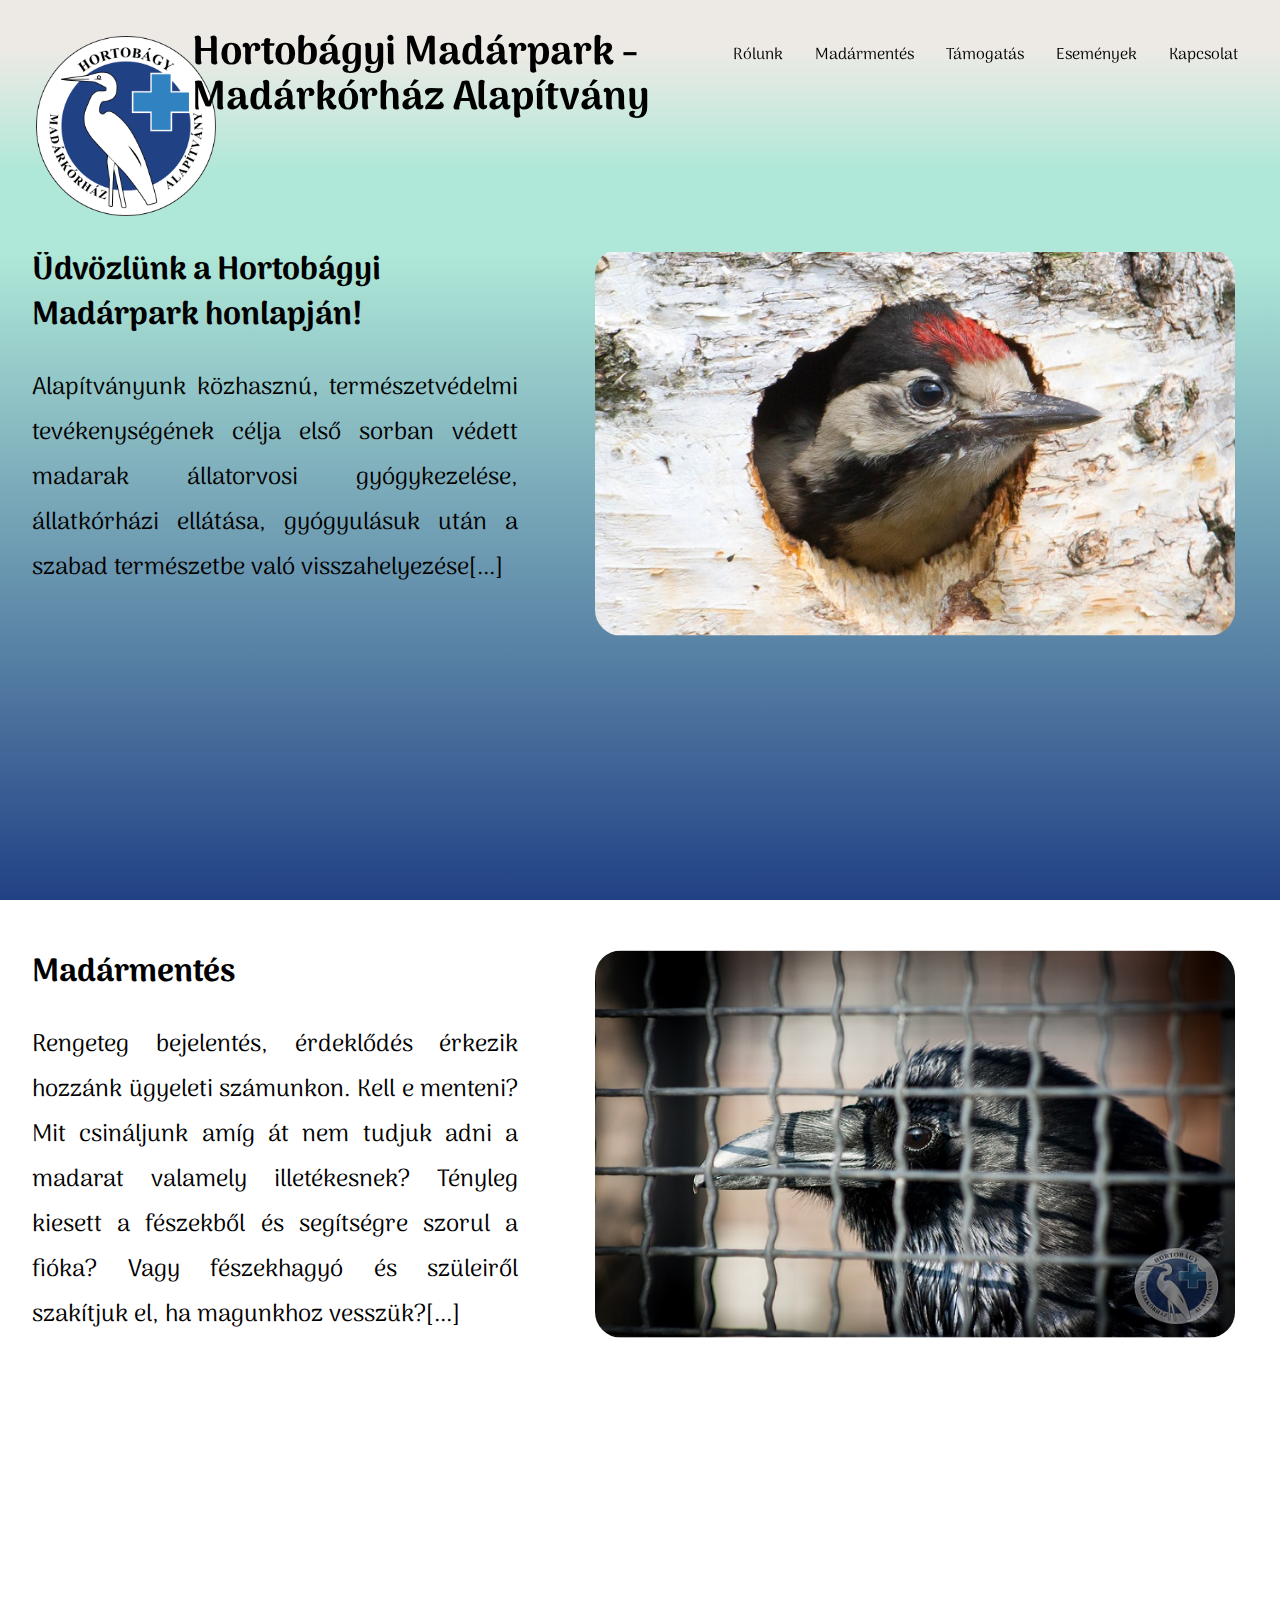
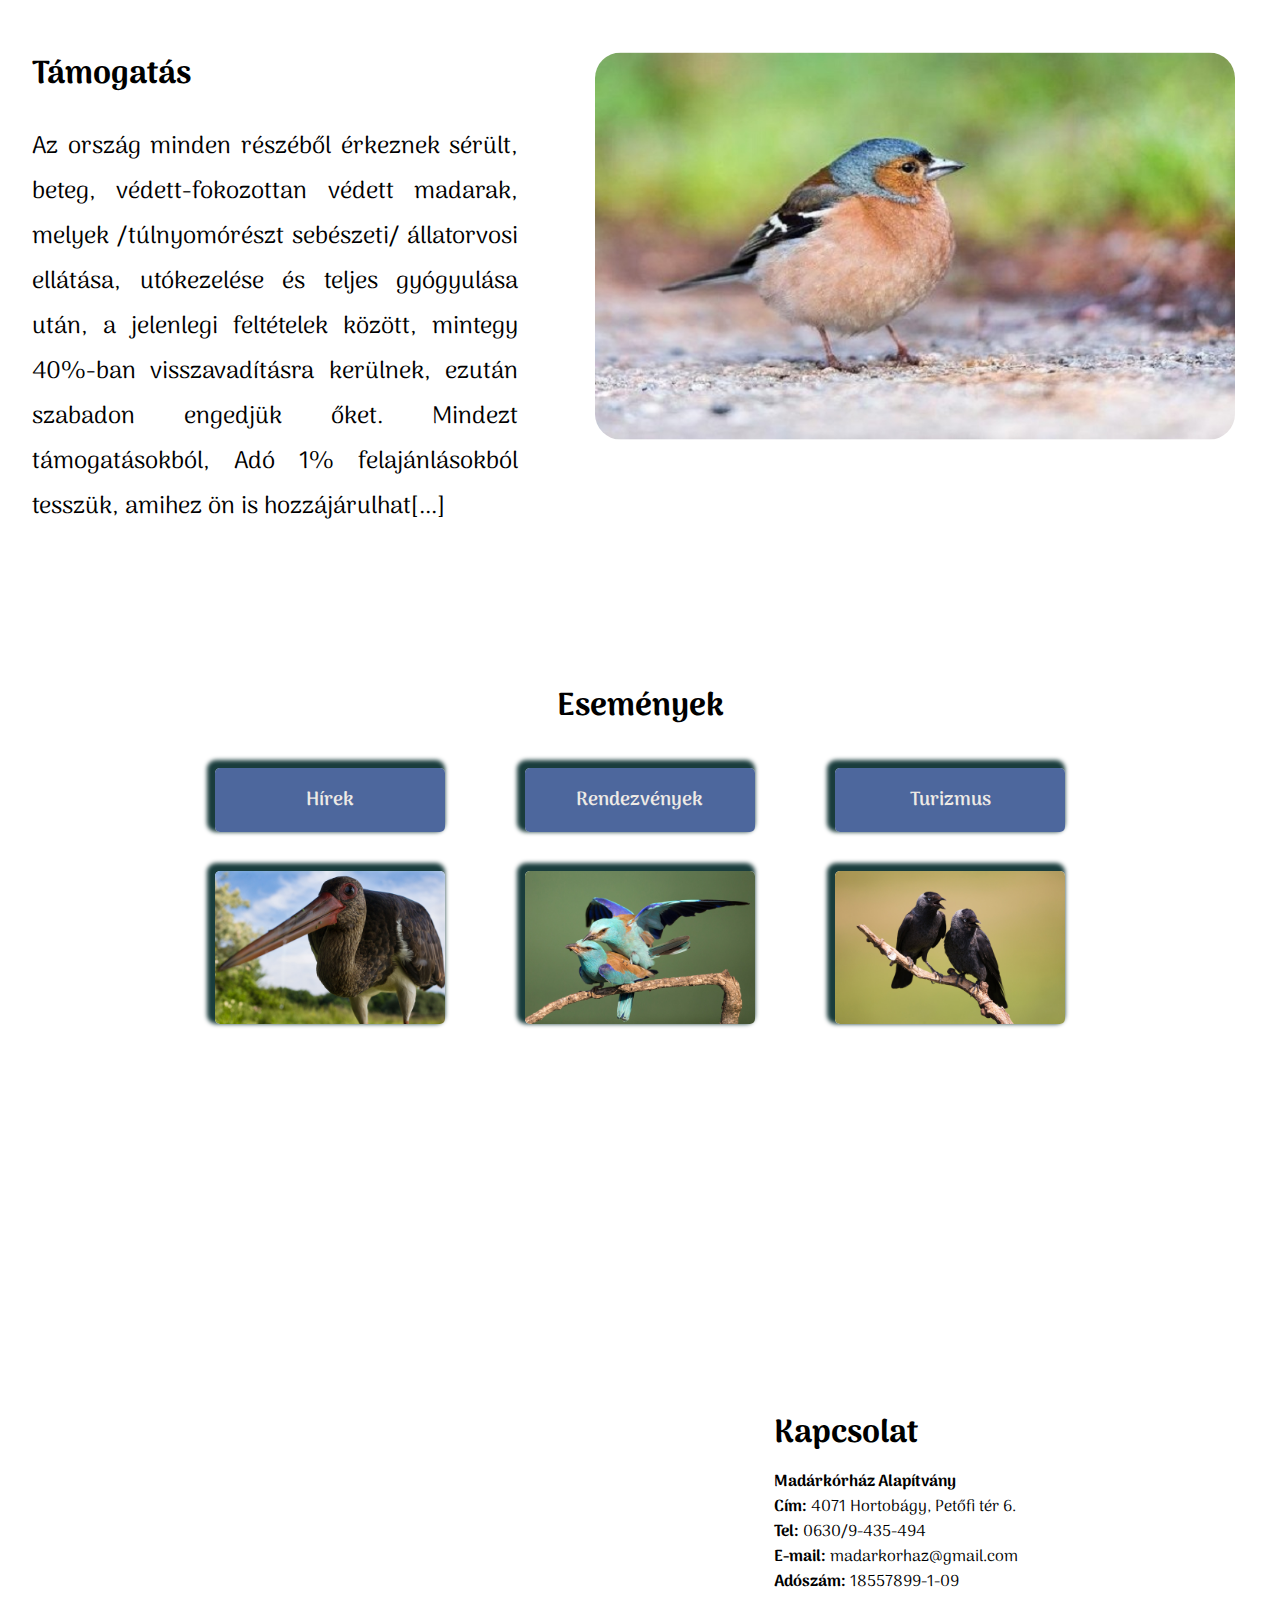
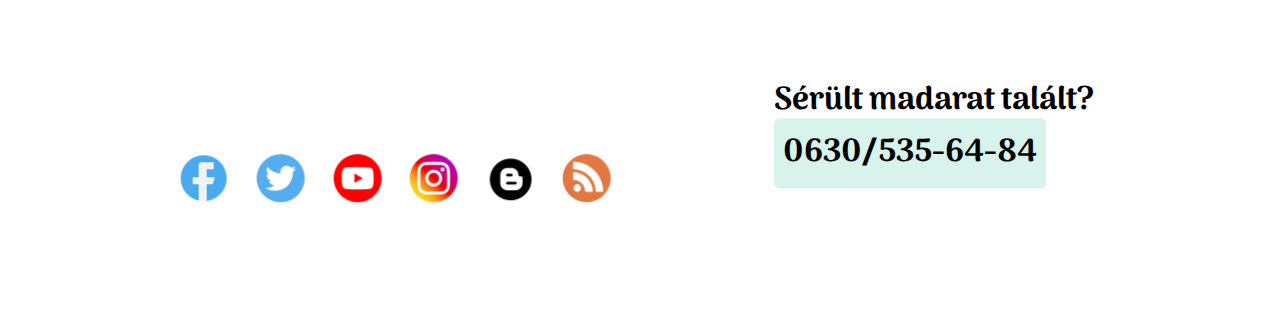
==== mainpage/index.html @ 10c90741 ".. added" ====
<!DOCTYPE html>
<html lang="en">
<head>
    <meta charset="UTF-8">
    <meta http-equiv="X-UA-Compatible" content="IE=edge">
    <meta name="viewport" content="width=device-width, initial-scale=1.0">
    <title>Main page</title>

    <link rel="stylesheet" href="../mainpage/style.css">

    <link rel="icon" type="image/png" href="../sources/icons8-bird-64.png"/>
    <link rel="preconnect" href="https://fonts.googleapis.com">
    <link rel="preconnect" href="https://fonts.gstatic.com" crossorigin>
    <link href="https://fonts.googleapis.com/css2?family=Arima+Madurai:wght@100;200;300;400;500;700;800;900&display=swap" rel="stylesheet">

    <!-- <link rel="stylesheet" href="https://cdnjs.cloudflare.com/ajax/libs/font-awesome/4.7.0/css/font-awesome.min.css"> -->

    <script src="../mainpage/script.js"></script>
  
</head>
<body>
     <header>
        <img src="../sources/logo-modified.png" alt="Logo" id="logo">
        <p id="title">Hortobágyi Madárpark -
            <br>
            Madárkórház Alapítvány
        </p>
        <nav class="navbar" id="mynav">
            <a href="#">Rólunk</a>
            
            <div class="dropdown">
                <button class="dropbtn">Madármentés 
                    <!-- <i class="fa fa-caret-down"></i> -->
                </button>
                <div class="dropdown-content">
                    <a href="#">Rólunk</a>
                    <a href="#">Módszereink</a>
                    <a href="#">Galéria</a>
                </div>
            </div> 
            
            <div class="dropdown">
                <button class="dropbtn">Támogatás
                    <!-- <i class="fa fa-caret-down"></i> -->
                </button>
                <div class="dropdown-content">
                    <a href="#">1%</a>
                    <a href="#">Örökbefogadás</a>
                    <a href="#">Önkéntes munka</a>
                </div>
            </div> 
            
            <div class="dropdown">
                <button class="dropbtn">Események
                    <!-- <i class="fa fa-caret-down"></i> -->
                </button>
                <div class="dropdown-content">
                    <a href="#">Hírek</a>
                    <a href="#">Jegyárak, információk</a>
                    <a href="#">Daruvonulás 2021</a>
                    <a href="#">Események</a>
                    <a href="#">Varjúsimogatás</a>
                    <a href="#">Hát ez elég fasza</a>
                </div>
            </div> 
            
            <a href="#">Kapcsolat</a>
        </nav>
        <div class="container">
            <div class="bird-container bird-container--one">
                <div class="bird bird--one"></div>
            </div>
            <div class="bird-container bird-container--two">
                <div class="bird bird--two"></div>
            </div>
            <div class="bird-container bird-container--three">
                <div class="bird bird--three"></div>
            </div>
            <div class="bird-container bird-container--four">
                <div class="bird bird--four"></div>
            </div>
        </div>
    </header>
        
    <section>
        <div class="goLeft">
            <h2>Üdvözlünk a Hortobágyi Madárpark honlapján!</h2>
            <p>Alapítványunk közhasznú, természetvédelmi tevékenységének célja első sorban védett madarak állatorvosi gyógykezelése, állatkórházi ellátása, gyógyulásuk után a szabad természetbe való visszahelyezése<a href="./about.html">[...]</a></p>
            
            <!-- <p>Célunk továbbá e tevékenységekkel kapcsolatos tudományos kutatás végzése, a tevékenység bemutatása és oktatása, a feladatok ellátására intézmény, elsősorban madárkórház létrehozása és üzemeltetése</p> -->
            <div class="goRight"><img class="birdPic" src="../sources/3.jpg" alt="Egy cuki kismadár" class="picture"></div>
        </div>
    </section>
    <section>
        <div class="goLeft">
            <h2>Madármentés</h2>
            <p>Rengeteg bejelentés, érdeklődés érkezik hozzánk ügyeleti számunkon. Kell e menteni? Mit csináljunk amíg át nem tudjuk adni a madarat valamely illetékesnek?
            Tényleg kiesett a fészekből és segítségre szorul a fióka? Vagy fészekhagyó és szüleiről szakítjuk el, ha magunkhoz vesszük?<a href="./saving-birds.html">[...]</a>
            </p>
            <div class="goRight">
                <img id="negro" class="birdPic" src="../sources/2.jpg" alt="Szevasz Negró!" onclick="window.open('https://www.youtube.com/watch?v=8s9Jh5DJmAc', '_blank')" class="picture">
            </div>
        </div>

    </section>
    <section>
        <div class="goLeft">
            <h2>Támogatás</h2>
            <p>Az ország minden részéből érkeznek sérült, beteg, védett-fokozottan védett madarak, melyek /túlnyomórészt sebészeti/ állatorvosi ellátása, utókezelése és teljes gyógyulása után, a jelenlegi feltételek között, mintegy 40%-ban visszavadításra kerülnek, ezután szabadon engedjük őket. Mindezt támogatásokból, Adó 1% felajánlásokból tesszük, amihez ön is hozzájárulhat<a href="./aid.html">[...]</a></p>
            <div class="goRight">
                <img class="birdPic" src="../sources/1.jpg" alt="1%" class="picture">
            </div>
        </div>
    </section>
    <section>
        <div class="goCenter"> 
            <h2>Események</h2>
                <button onclick="window.open('https://madarpark.hu/category/hirek/', '_blank')">Hírek</button>
                <button onclick="window.open('https://madarpark.hu/programok/jegyarak-informaciok/', '_blank')">Rendezvények</button>
                <button onclick="window.open('https://madarpark.hu/programok/', '_blank')">Turizmus</button>
            <div>
                <img src="../sources/event1.jpg" alt="lesőcsőr" onclick="window.open('https://madarpark.hu/category/hirek/', '_blank')">
                <img src="../sources/event3.jpg" alt="loveislove" onclick="window.open('https://madarpark.hu/programok/jegyarak-informaciok/', '_blank')">
                <img src="../sources/event2.jpg" alt="csókamóka" onclick="window.open('https://madarpark.hu/programok/', '_blank')">
            </div>
        </div>  
    </section>
    <section>
        <div class="goLeftLast">
            <div class="map">
                <div class="mapouter"><div class="gmap_canvas"><iframe width="525" height="300" id="gmap_canvas" src="https://maps.google.com/maps?q=4071%20Hortob%C3%A1gy%2C%20Pet%C5%91fi%20t%C3%A9r%206.&t=&z=13&ie=UTF8&iwloc=&output=embed" frameborder="0" scrolling="no" marginheight="0" marginwidth="0"></iframe><style>.gmap_canvas {overflow:hidden;background:none!important;height:300px;width:525px;}</style></div></div>
                <!-- <a href="https://vincheckeurope.eu/%22%3Evincheckeurope.eu</a><br><style>.mapouter{position:relative;text-align:right;height:300px;width:500px;}</style><a href="https://embedmaps.info/%22%3EEmbed Google Maps</a></a> </iframe> utan -->
                <div class="icons">
                        <!-- <a href="https://www.facebook.com/madarpark" class="fa fa-facebook">Facebook</a>
                        <a href="https://twitter.com/Madarkorhaz" class="fa fa-twitter">Twitter</a>
                        <a href="https://www.youtube.com/channel/UCgMZIXWGfw_ecDZM_XLT0WQ" class="fa fa-youtube">Youtube</a>
                        <a href="https://madarpark.blog.hu/">Blog.hu</a>
                        <a href="https://madarpark.hu/feed/" class="fa fa-rss">RSS feed</a>
                        <a href="">QR kód</a> -->
                        <img src="../sources/icon-f.png" alt="facebook" onclick="window.open('https://www.facebook.com/madarpark', '_blank')">
                        <img src="../sources/icon-tw.png" alt="twitter" onclick="window.open('https://twitter.com/Madarkorhaz', '_blank')">
                        <img src="../sources/icon-yt.png" alt="youtube" onclick="window.open('https://www.youtube.com/channel/UCgMZIXWGfw_ecDZM_XLT0WQ', '_blank')">
                        <img src="../sources/icon-i.png" alt="instagram" onclick="window.open('https://www.instagram.com/madarkorhaz/?hl=en', '_blank')">
                        <img src="../sources/icon-b.png" alt="blog" onclick="window.open('https://madarpark.blog.hu/', '_blank')">
                        <img src="../sources/icon-rss.png" alt="rss" onclick="window.open('https://madarpark.hu/feed/', '_blank')">
                </div>
            </div>
            <div class="goRight contact">
                <h2>Kapcsolat</h2>
                <p><b>Madárkórház Alapítvány</b></p>
                <p><b>Cím:</b> 4071 Hortobágy, Petőfi tér 6.</p>
                <p><b>Tel:</b> 0630/9-435-494</p>
                <p><b>E-mail:</b> madarkorhaz@gmail.com</p>
                <p><b>Adószám:</b> 18557899-1-09</p>
                <div class="injured">
                    <h2>Sérült madarat talált?</h2>
                    <h2><span>0630/535-64-84</span></h2>
                </div>
            </div>
        </div>
        
    </section>
    
</body>
</html>
---- mainpage/style.css ----
* {margin:0;padding:0;border:0;background:transparent;outline:none;text-decoration:none;outline:none;font-family:inherit;box-sizing:border-box;}
ol, ul, li {list-style:none;display:block;}
table {border-collapse: collapse;border-spacing:0;}
a img {border: none;}

button,
a{cursor: pointer; color: inherit;}

textarea{resize: none;}

button,
input,
textarea,
select{appearance: none !important; -webkit-appearance: none !important; border-radius: 0;}

/* end of css reset */

/* .container {
	z-index: 3;
	position: relative;
	overflow: hidden;
	display: flex;
	 align-items: center;
	justify-content: center;
	min-height: 100vh;
	min-height: 35rem;
	background-blend-mode: soft-light;
	background-size: cover;
	background-position: center center;
	padding: 2rem;
}

.bird {
	background-image: url(https://s3-us-west-2.amazonaws.com/s.cdpn.io/174479/bird-cells-new.svg);
	background-size: auto 100%;
	width: 88px;
	height: 125px;
	will-change: background-position;

	animation-name: fly-cycle;
	animation-timing-function: steps(10);
	animation-iteration-count: infinite;

	&--one {
		animation-duration: 1s;
		animation-delay: -0.5s;
	}

	&--two {
		animation-duration: 0.9s;
		animation-delay: -0.75s;
	}

	&--three {
		animation-duration: 1.25s;
		animation-delay: -0.25s;
	}

	&--four {
		animation-duration: 1.1s;
		animation-delay: -0.5s;
	}

}

.bird-container {
	position: absolute;
	top: 20%;
	left: -10%;
	transform: scale(0) translateX(-10vw);
	will-change: transform;

	animation-name: fly-right-one;
	animation-timing-function: linear;
	animation-iteration-count: infinite;

	&--one {
		animation-duration: 15s;
		animation-delay: 0;
	}

	&--two {
		animation-duration: 16s;
		animation-delay: 1s;
	}

	&--three {
		animation-duration: 14.6s;
		animation-delay: 9.5s;
	}

	&--four {
		animation-duration: 16s;
		animation-delay: 10.25s;
	}


@keyframes fly-cycle {

	100% {
		background-position: -900px 0;
	}

}

@keyframes fly-right-one {

	0% {
		transform: scale(0.3) translateX(-10vw);
	}

	10% {
		transform: translateY(2vh) translateX(10vw) scale(0.4);
	}

	20% {
		transform: translateY(0vh) translateX(30vw) scale(0.5);
	}

	30% {
		transform: translateY(4vh) translateX(50vw) scale(0.6);
	}

	40% {
		transform: translateY(2vh) translateX(70vw) scale(0.6);
	}

	50% {
		transform: translateY(0vh) translateX(90vw) scale(0.6);
	}

	60% {
		transform: translateY(0vh) translateX(110vw) scale(0.6);
	}

	100% {
		transform: translateY(0vh) translateX(110vw) scale(0.6);
	}

}

@keyframes fly-right-two {

	0% {
		transform: translateY(-2vh) translateX(-10vw) scale(0.5);
	}

	10% {
		transform: translateY(0vh) translateX(10vw) scale(0.4);
	}

	20% {
		transform: translateY(-4vh) translateX(30vw) scale(0.6);
	}

	30% {
		transform: translateY(1vh) translateX(50vw) scale(0.45);
	}

	40% {
		transform: translateY(-2.5vh) translateX(70vw) scale(0.5);
	}

	50% {
		transform: translateY(0vh) translateX(90vw) scale(0.45);
	}

	51% {
		transform: translateY(0vh) translateX(110vw) scale(0.45);
	}

	100% {
		transform: translateY(0vh) translateX(110vw) scale(0.45);
	}

} */

/* End of bird animation */


body {
    /* background-image: linear-gradient(180deg, rgba(237,234,229,1) 0%, rgba(175,232,216,1) 50%, rgba(33,65,133,1) 100%); */
    font-family: 'Arima Madurai', cursive;
    line-height: 2.8rem;
    font-size: 0.8rem;
    /* height: 0vh; */
    max-width: 100vw;
    background-attachment: fixed;
    background-image: linear-gradient(180deg, rgba(175,232,216,1) 28%, rgba(33,65,133,1) 100%);
}

/* Beginning of navbar */

header {
    position: fixed;
    background-image: linear-gradient(180deg, rgba(237,234,229,1) 20%, rgba(175,232,216,1) 68%);
    width: 100%;
    height: 28vh;
    z-index: 2;
}

.navbar {
    position: fixed;
    overflow: hidden;
    /* background-color: transparent; */
    /* float: right; */
    margin-top: 1.5vw;
    margin-right: 2vw;
    right: 0;
    z-index: 2;
}

.navbar a {
    float: left;
    font-size: 16px;
    color: black;
    text-align: center;
    padding: 14px 16px;
    text-decoration: none;

}

.dropdown {
    float: left;
    overflow: hidden;
}

.dropdown .dropbtn {
    font-size: 16px;
    border: none;
    outline: none;
    color: black;
    padding: 14px 16px;
    background-color: inherit;
    font-family: inherit;
    margin: 0;

    line-height: 2.8rem;
}


.navbar a:hover, .dropdown:hover .dropbtn {
    background-color: rgb(33,65,133);
    color: floralwhite;
    border-radius: 0.7vw;
}

.dropdown-content {
    display: none;
    position: fixed;
    background-color: #f9f9f9;
    min-width: 160px;
    box-shadow: 0px 8px 16px 0px rgba(0,0,0,0.2);
    z-index: 1;
    border-radius: 0.7vw;
}

.dropdown-content a {
    float: none;
    color: black;
    padding: 12px 16px;
    text-decoration: none;
    display: block;
    text-align: left;
}

.dropdown-content a:hover {
    background-color: rgb(150, 150, 150);
}

.dropdown:hover .dropdown-content {
    display: block;
}

.nav-colored { background-color:#000; }
.nav-transparent { background-color:transparent;}

/* End of navbar */

#logo {
    position: fixed;
    width: 20vh;
    margin-top: 4vh;
    margin-left: 4vh;
    z-index: 2;
}

#title {
    position: fixed;
    top: 2.5vw;
    left: 15vw;
    font-size: 2.5rem;
    font-weight: bolder;
    z-index: 2;
    /* line-height: 5vw; */
}

section {
    position: relative;
    height: 78vh;
}

.goLeft {
    position: relative;
    height: 78vh;
    /* margin-top: 20vw; */
    transform: translate(0, 30%);
    display: inline-block;
    width: 38vw;
    margin-left: 2.5vw;
    margin-right: 3vw;
    margin-top: 3vw;
}

.goLeftLast {
    position: relative;
    height: 55vh;
    /* margin-top: 20vw; */
    transform: translate(0, 30%);
    display: inline-block;
    width: 45vw;
    margin-left: 2.5vw;
    margin-top: 3vw;
}

.goRight {
    position: absolute;
    bottom: 50%;
    top: 0%;
    left: 44vw;
}

.birdPic {
    max-width: 50vw;
    border-radius: 2vw;
    
    /* margin-right: 2.5vw; */
}

#negro {
    cursor: pointer;
}

#negro:hover {
    box-shadow: 4px 4px 4px 4px rgb(33,65,133);
}

div.goCenter {
    position: absolute;
    height: 78vh;
    width: 100%;
    top: 8vw;
    left: 50%;
    display: inline-block;
    text-align: center;
    /* margin-left: -50vw; */
    transform: translate(-50%, 0);
    margin-top: 6vw;

   
    
}

.goCenter button {
    margin: 5vw 3vw 3vw 3vw;
    width: 18vw;
    height: 5vw;
    background-color: rgba(33,65,133,0.8);
    text-align: center;
    border-radius: 5px;
    color: rgba(237,234,229,1);
    box-shadow: -4px -4px 4px 4px rgb(26, 61, 61);
    transition: 1s;
    font-size: 1.2rem;
    font-weight: 600;
    
}

div.goCenter h2 {
    text-align: center;
    font-size: 2rem;
    font-weight: 800;
    margin-bottom: -2vw;
}

/* h2.goCenter {
    display: inline-block;
    text-align: center;
    font-size: 2rem;
    font-weight: 800;
} */

div.goCenter img {
    width: 18vw;
    margin-left: 3vw;
    margin-right: 3vw;
    border-radius: 5px;
    box-shadow: -4px -4px 4px 4px rgb(26, 61, 61);
}

.goCenter img:hover {
    cursor: pointer;
}

.goCenter button:hover {
    transform: translate(0%, -15%);
    font-size: 1.4rem;
    box-shadow: 4px 4px 4px 4px rgb(26, 61, 61);
    font-weight: 800;
}

.contact {
    width: 45%;
    margin-left: 14vw;
    margin-top: 2vw;
    font-family: 'Arima Madurai', cursive;
    font-size: 1rem;
    line-height: 1.7rem;
}

.map {
    position: relative;
    max-width: 50vw;
    margin-left: 8vw;
    margin-top: 2vw;
    font-family: 'Arima Madurai', cursive;
}

section div h2 {
    font-size: 2rem;
    font-weight: 800;
    margin-bottom: 2vw;

}

section div p {
    line-height: 5vh;
    margin-bottom: 1vh;
    font-size: 1.5rem;
    text-align: justify;
}

.contact p {
    font-size: 1rem;
    line-height: 1rem;
}

.injured {
    display: inline-block;
    width: 150%;
    margin-top: 7vw;
    font-size: 1.5rem;
}

section div h2:hover {
    cursor: pointer;
    color: rgb(235, 222, 203);
    -webkit-text-stroke: 0.5px rgba(33,65,133,1);
    text-shadow: 3px 1px rgba(33,65,133,1);
}

h2 span {
    width: 30vw;
    height: 10vh;
    padding: 0.7vw;
    background-color: rgba(175,232,216,0.5);
    color: rgb(0, 0, 0);
    border-radius: 5px;
}

h2 span:hover {
    background-color: rgb(33,65,133);
    color: rgb(237,234,229);
}

.icons {
    position: absolute;
    max-width: 100%;
    bottom: 0;
    left: 0;
    transform: translate(10%, 150%);
    /* margin-left: 1vw; */
    /* margin: auto; */
    /* overflow: auto; */
}

.icons img {
    /* display: table-cell;
    vertical-align: middle; */
    /* margin-top: 2vh; */
    /* margin-left: 1vw; */
    /* margin-right: 2.45vw; */
    margin-right: 2vw;
}

/* .icons img:first-child {
    margin-left: 1vw;
} */

/* .icons img:last-child {
    margin-right: 0;
} */

.icons img:hover {
    cursor: pointer;
}


/* Icons beginning */

/* .fa {
    padding: 20px;
    font-size: 30px;
    width: 50px;
    text-align: center;
    text-decoration: none;
    margin: 5px 2px;
  }

  .fa:hover {
      opacity: 0.7;
  }

  .fa-facebook {
    background: #3B5998;
    color: white;
  }

  .fa-twitter {
    background: #55ACEE;
    color: white;
  }

  .fa-youtube {
    background: #bb0000;
    color: white;
  }

  .fa-rss {
    background: #ff6600;
    color: white;
  } */

  /* Icons ending */

  /* comment */

  /* sncsajhcbsucsujvbsdjvbdsjh */
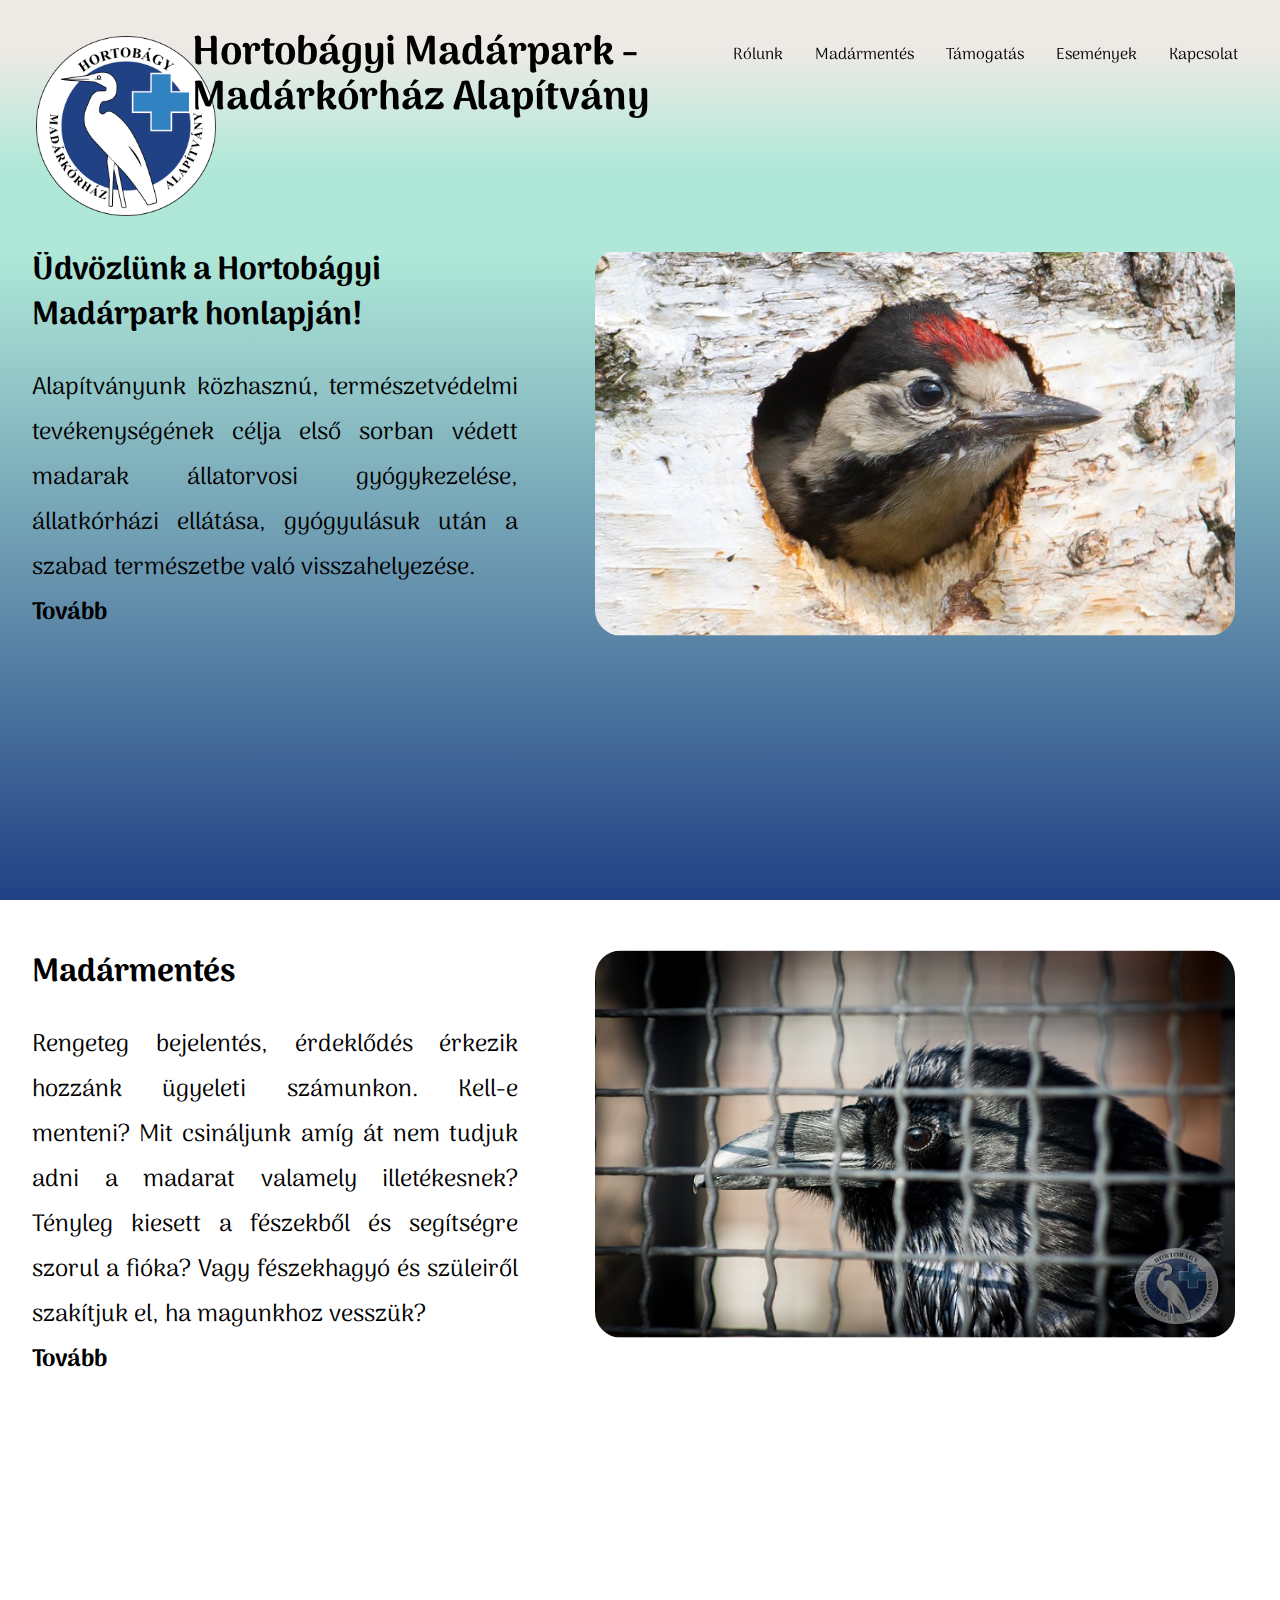
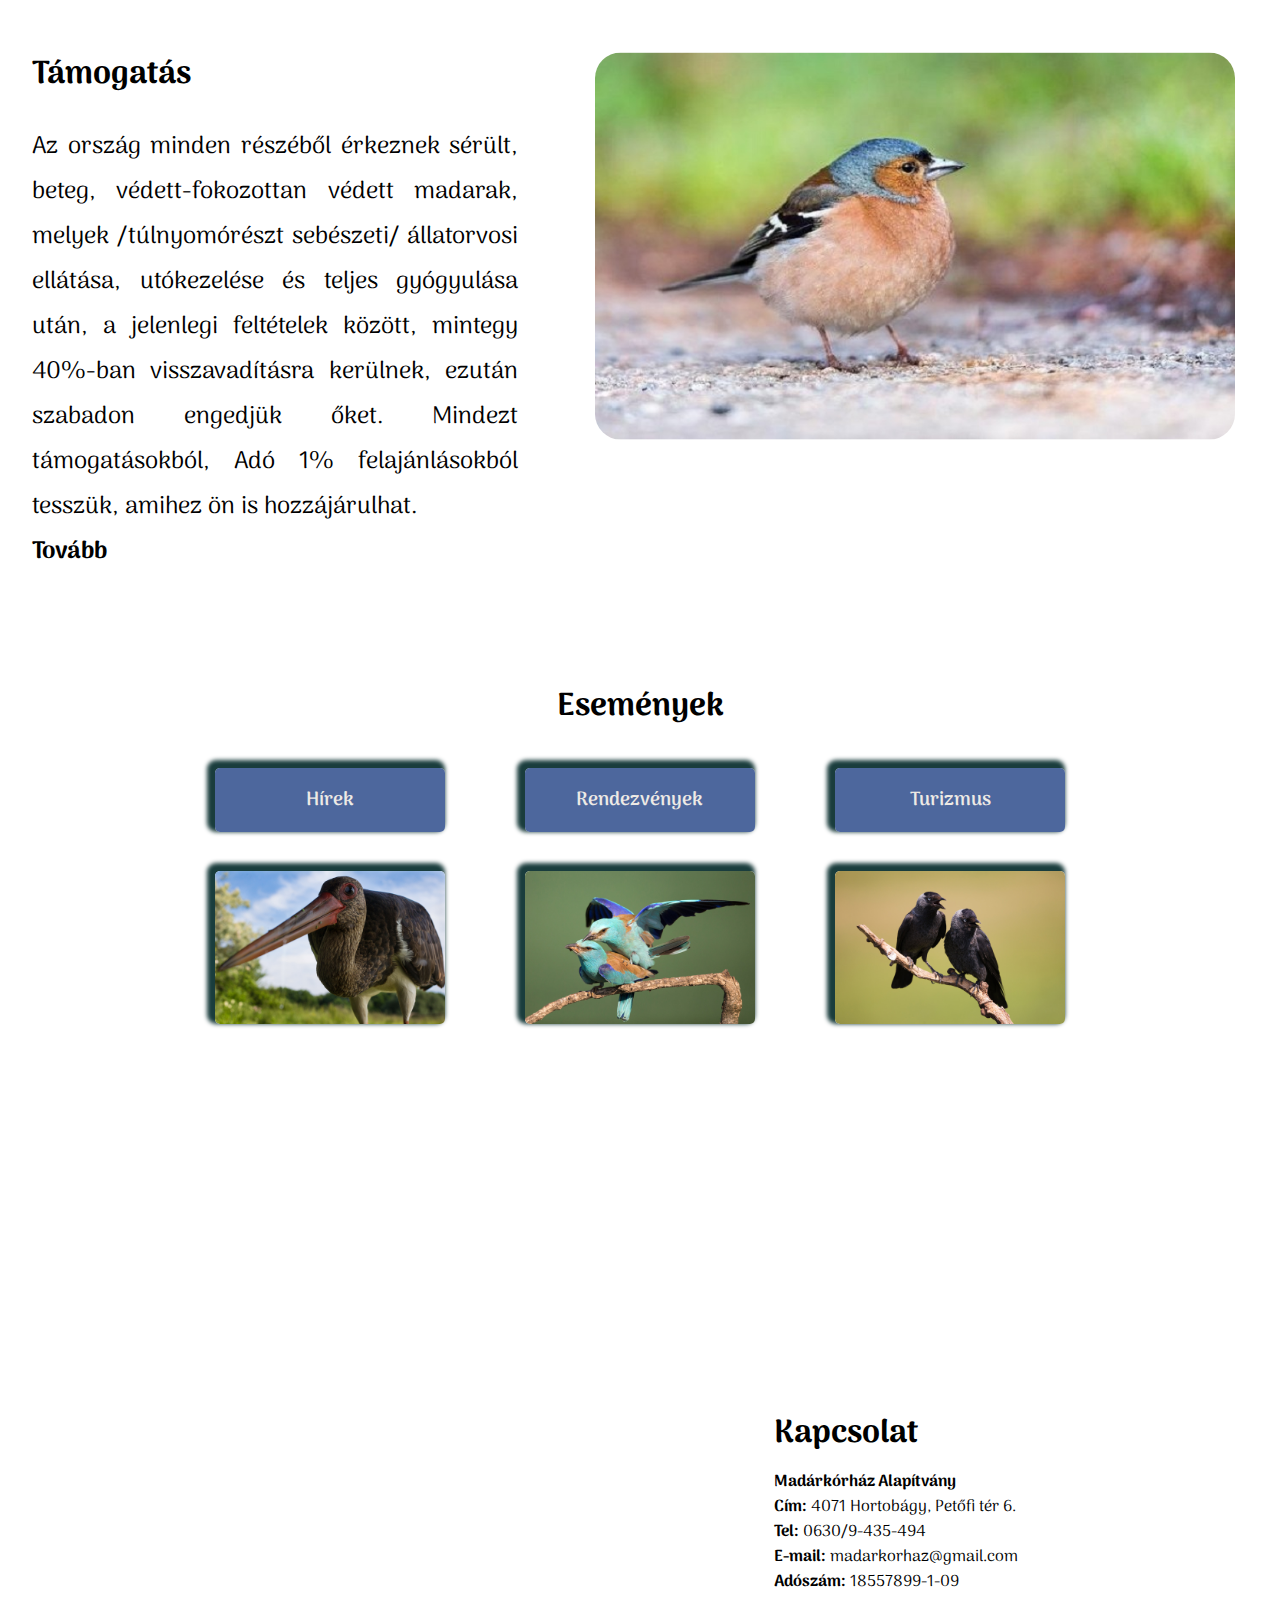
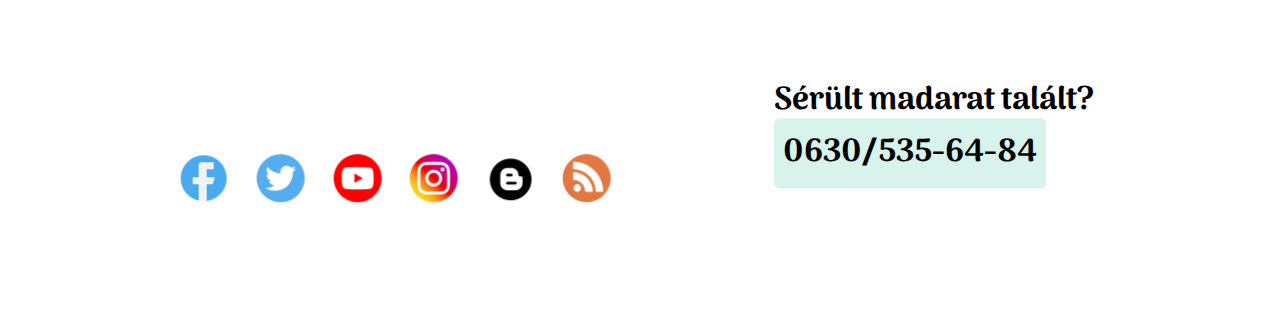
==== commit d581e3ab: "media query" ====
--- a/mainpage/index.html
+++ b/mainpage/index.html
@@ -13,18 +13,13 @@
     <link rel="preconnect" href="https://fonts.gstatic.com" crossorigin>
     <link href="https://fonts.googleapis.com/css2?family=Arima+Madurai:wght@100;200;300;400;500;700;800;900&display=swap" rel="stylesheet">
 
-    <!-- <link rel="stylesheet" href="https://cdnjs.cloudflare.com/ajax/libs/font-awesome/4.7.0/css/font-awesome.min.css"> -->
+    <link rel="stylesheet" href="https://cdnjs.cloudflare.com/ajax/libs/font-awesome/4.7.0/css/font-awesome.min.css">
 
     <script src="../mainpage/script.js"></script>
   
 </head>
-<body>
+<body onresize="resizeEvent()">
      <header>
-        <img src="../sources/logo-modified.png" alt="Logo" id="logo">
-        <p id="title">Hortobágyi Madárpark -
-            <br>
-            Madárkórház Alapítvány
-        </p>
         <nav class="navbar" id="mynav">
             <a href="#">Rólunk</a>
             
@@ -60,7 +55,7 @@
                     <a href="#">Daruvonulás 2021</a>
                     <a href="#">Események</a>
                     <a href="#">Varjúsimogatás</a>
-                    <a href="#">Hát ez elég fasza</a>
+                    <!-- <a href="#">Hát ez elég fasza</a> -->
                 </div>
             </div> 
             
@@ -80,12 +75,34 @@
                 <div class="bird bird--four"></div>
             </div>
         </div>
+
+        <div id="myRespNavBar" class="respNavBar">
+            <a href="#">Rólunk</a>
+            <a href="#">Madármentés</a>
+            <a href="#">Támogatás</a>
+            <a href="#">Események</a>
+            <a href="#">Kapcsolat</a>
+            <a href="javascript:void(0);" class="icon" onclick="myFunction()">
+                <i class="fa fa-bars"></i>
+            </a>
+        </div>
     </header>
+
+    <div>
+        <img src="../sources/logo-modified.png" alt="Logo" id="logo">
+        <p id="title">Hortobágyi Madárpark -
+            <br>
+            Madárkórház Alapítvány
+        </p>
+    </div>
         
     <section>
         <div class="goLeft">
             <h2>Üdvözlünk a Hortobágyi Madárpark honlapján!</h2>
-            <p>Alapítványunk közhasznú, természetvédelmi tevékenységének célja első sorban védett madarak állatorvosi gyógykezelése, állatkórházi ellátása, gyógyulásuk után a szabad természetbe való visszahelyezése<a href="./about.html">[...]</a></p>
+            <p>Alapítványunk közhasznú, természetvédelmi tevékenységének célja első sorban védett madarak állatorvosi gyógykezelése, állatkórházi ellátása, gyógyulásuk után a szabad természetbe való visszahelyezése.
+            <br>
+            <a href="./about.html">Tovább</a>
+        </p>
             
             <!-- <p>Célunk továbbá e tevékenységekkel kapcsolatos tudományos kutatás végzése, a tevékenység bemutatása és oktatása, a feladatok ellátására intézmény, elsősorban madárkórház létrehozása és üzemeltetése</p> -->
             <div class="goRight"><img class="birdPic" src="../sources/3.jpg" alt="Egy cuki kismadár" class="picture"></div>
@@ -94,8 +111,10 @@
     <section>
         <div class="goLeft">
             <h2>Madármentés</h2>
-            <p>Rengeteg bejelentés, érdeklődés érkezik hozzánk ügyeleti számunkon. Kell e menteni? Mit csináljunk amíg át nem tudjuk adni a madarat valamely illetékesnek?
-            Tényleg kiesett a fészekből és segítségre szorul a fióka? Vagy fészekhagyó és szüleiről szakítjuk el, ha magunkhoz vesszük?<a href="./saving-birds.html">[...]</a>
+            <p>Rengeteg bejelentés, érdeklődés érkezik hozzánk ügyeleti számunkon. Kell-e menteni? Mit csináljunk amíg át nem tudjuk adni a madarat valamely illetékesnek?
+            Tényleg kiesett a fészekből és segítségre szorul a fióka? Vagy fészekhagyó és szüleiről szakítjuk el, ha magunkhoz vesszük?
+            <br>
+            <a href="./saving-birds.html">Tovább</a>
             </p>
             <div class="goRight">
                 <img id="negro" class="birdPic" src="../sources/2.jpg" alt="Szevasz Negró!" onclick="window.open('https://www.youtube.com/watch?v=8s9Jh5DJmAc', '_blank')" class="picture">
@@ -106,7 +125,10 @@
     <section>
         <div class="goLeft">
             <h2>Támogatás</h2>
-            <p>Az ország minden részéből érkeznek sérült, beteg, védett-fokozottan védett madarak, melyek /túlnyomórészt sebészeti/ állatorvosi ellátása, utókezelése és teljes gyógyulása után, a jelenlegi feltételek között, mintegy 40%-ban visszavadításra kerülnek, ezután szabadon engedjük őket. Mindezt támogatásokból, Adó 1% felajánlásokból tesszük, amihez ön is hozzájárulhat<a href="./aid.html">[...]</a></p>
+            <p>Az ország minden részéből érkeznek sérült, beteg, védett-fokozottan védett madarak, melyek /túlnyomórészt sebészeti/ állatorvosi ellátása, utókezelése és teljes gyógyulása után, a jelenlegi feltételek között, mintegy 40%-ban visszavadításra kerülnek, ezután szabadon engedjük őket. Mindezt támogatásokból, Adó 1% felajánlásokból tesszük, amihez ön is hozzájárulhat.
+            <br>
+            <a href="./aid.html">Tovább</a>
+            </p>
             <div class="goRight">
                 <img class="birdPic" src="../sources/1.jpg" alt="1%" class="picture">
             </div>
--- a/mainpage/style.css
+++ b/mainpage/style.css
@@ -310,6 +310,11 @@
     margin-left: 2.5vw;
     margin-right: 3vw;
     margin-top: 3vw;
+    z-index: 1;
+}
+
+.goLeft a {
+    font-weight: 900;
 }
 
 .goLeftLast {
@@ -545,4 +550,90 @@
 
   /* comment */
 
-  /* sncsajhcbsucsujvbsdjvbdsjh */+  /* sncsajhcbsucsujvbsdjvbdsjh */
+
+.respNavBar {
+    display: block;
+    overflow: hidden;
+    background-color: transparent;
+}
+  
+.respNavBar a {
+    float: right;
+    display: block;
+    /* background-color: inherit; */
+    color: black;
+    text-align: center;
+    padding: 14px 16px;
+    text-decoration: none;
+    font-size: 10px;
+}
+  
+.respNavBar a:hover {
+    background-color: rgb(194, 180, 180);
+    color: black;
+}
+  
+.respNavBar a.active {
+    background-color: #16bd80;
+    color: white;
+}
+  
+.respNavBar .icon {
+    display: none;
+}
+  
+@media screen and (max-width: 600px) {
+    .respNavBar a:not(:first-child) {display: none;}
+    .respNavBar a.icon {
+      float: right;
+      display: block;
+    }
+}
+  
+@media screen and (max-width: 600px) {
+    .respNavBar.responsive {position: relative;}
+    .respNavBar.responsive .icon {
+      position: absolute;
+      right: 0;
+      top: 0;
+}
+
+.respNavBar.responsive a {
+      float: none;
+      display: block;
+      text-align: center;
+    }
+}
+
+@media screen and (max-width: 600px) {
+    header {
+        /* display: none; */
+        /* background-image: none; */
+        height: 13vh;
+        max-width: 100vw;
+    }
+
+    #title {
+        font-size: 10px;
+        line-height: 1rem;
+        margin-top: 6px;
+        margin-left: 1vw;
+    }
+
+    #logo {
+        width: 7vh;
+        /* margin: 0; */
+        margin-top: 5px;
+        margin-left: 5px;
+    }
+
+    .goLeft {
+        margin-top: -5vh;
+    }
+
+    section div h2 {
+        font-size: 1.25rem;
+        line-height: 1.5rem;
+    }
+}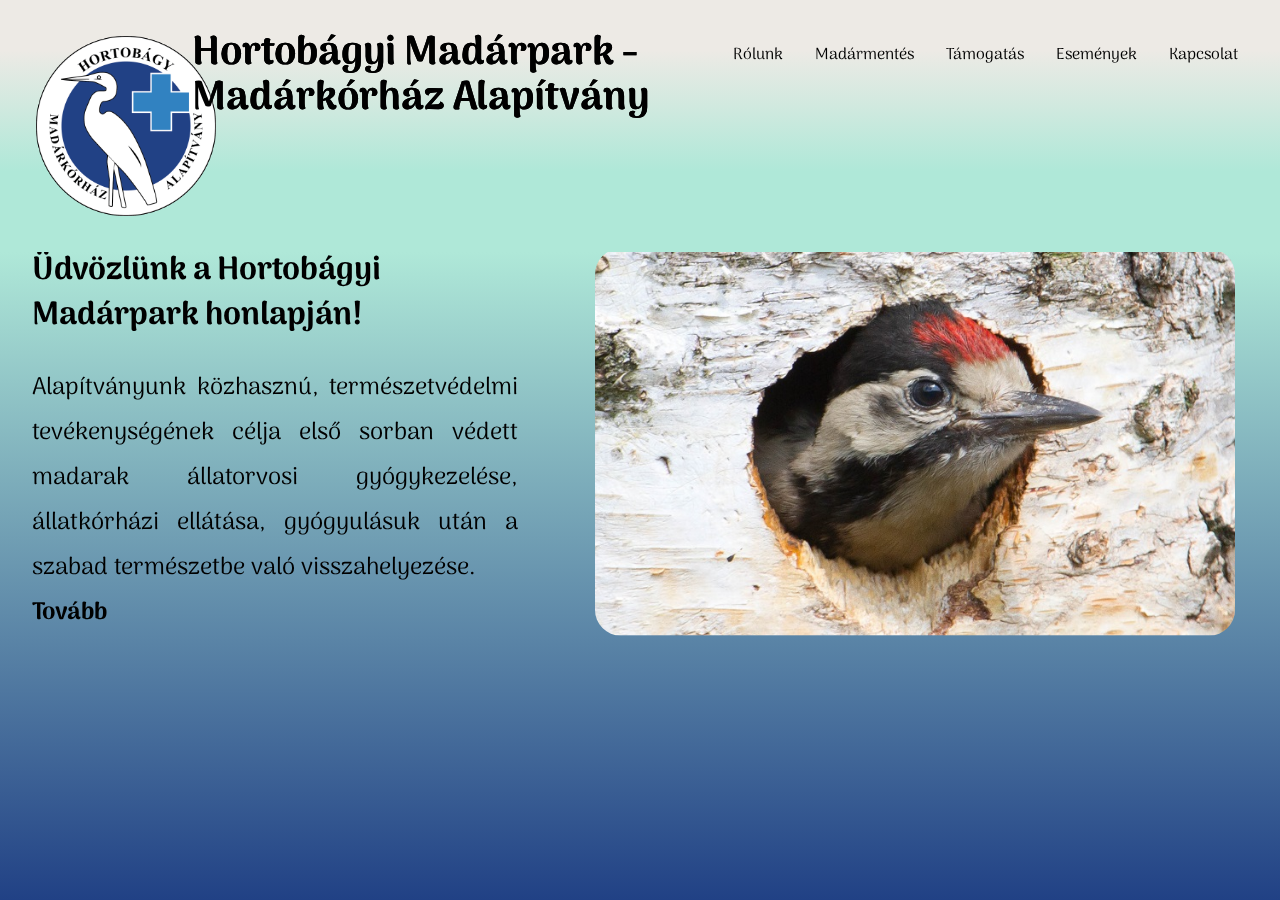
==== commit a1d3117c: "Merge branch 'dev-2' into dev-2" ====
--- a/mainpage/index.html
+++ b/mainpage/index.html
@@ -1,5 +1,6 @@
 <!DOCTYPE html>
 <html lang="en">
+
 <head>
     <meta charset="UTF-8">
     <meta http-equiv="X-UA-Compatible" content="IE=edge">
@@ -8,6 +9,7 @@
 
     <link rel="stylesheet" href="../mainpage/style.css">
 
+
     <link rel="icon" type="image/png" href="../sources/icons8-bird-64.png"/>
     <link rel="preconnect" href="https://fonts.googleapis.com">
     <link rel="preconnect" href="https://fonts.gstatic.com" crossorigin>
@@ -16,39 +18,47 @@
     <link rel="stylesheet" href="https://cdnjs.cloudflare.com/ajax/libs/font-awesome/4.7.0/css/font-awesome.min.css">
 
     <script src="../mainpage/script.js"></script>
+
+
+</head>
+
+<body onresize="resizeEvent()">
+    <header>
+    <script src="../mainpage/script.js"></script>
   
 </head>
-<body onresize="resizeEvent()">
+<body>
      <header>
+        <img src="../sources/logo-modified.png" alt="Logo" id="logo">
+        <p id="title">Hortobágyi Madárpark -
+            <br>
+            Madárkórház Alapítvány
+        </p>
         <nav class="navbar" id="mynav">
             <a href="#">Rólunk</a>
-            
+
             <div class="dropdown">
-                <button class="dropbtn">Madármentés 
-                    <!-- <i class="fa fa-caret-down"></i> -->
+                <button class="dropbtn">Madármentés
+
                 </button>
                 <div class="dropdown-content">
                     <a href="#">Rólunk</a>
                     <a href="#">Módszereink</a>
                     <a href="#">Galéria</a>
                 </div>
-            </div> 
-            
+            </div>
+
             <div class="dropdown">
-                <button class="dropbtn">Támogatás
-                    <!-- <i class="fa fa-caret-down"></i> -->
-                </button>
+                <button class="dropbtn">Támogatás</button>
                 <div class="dropdown-content">
                     <a href="#">1%</a>
                     <a href="#">Örökbefogadás</a>
                     <a href="#">Önkéntes munka</a>
                 </div>
-            </div> 
-            
+            </div>
+
             <div class="dropdown">
-                <button class="dropbtn">Események
-                    <!-- <i class="fa fa-caret-down"></i> -->
-                </button>
+                <button class="dropbtn">Események</button>
                 <div class="dropdown-content">
                     <a href="#">Hírek</a>
                     <a href="#">Jegyárak, információk</a>
@@ -57,8 +67,8 @@
                     <a href="#">Varjúsimogatás</a>
                     <!-- <a href="#">Hát ez elég fasza</a> -->
                 </div>
-            </div> 
-            
+            </div>
+
             <a href="#">Kapcsolat</a>
         </nav>
         <div class="container">
@@ -77,7 +87,9 @@
         </div>
 
         <div id="myRespNavBar" class="respNavBar">
-            <a href="#">Rólunk</a>
+            <a href="#">
+                <br>
+            </a>
             <a href="#">Madármentés</a>
             <a href="#">Támogatás</a>
             <a href="#">Események</a>
@@ -95,39 +107,43 @@
             Madárkórház Alapítvány
         </p>
     </div>
-        
-    <section>
-        <div class="goLeft">
+
+    <section>
+        <div class="goLeft" id="aboutUsID">
             <h2>Üdvözlünk a Hortobágyi Madárpark honlapján!</h2>
-            <p>Alapítványunk közhasznú, természetvédelmi tevékenységének célja első sorban védett madarak állatorvosi gyógykezelése, állatkórházi ellátása, gyógyulásuk után a szabad természetbe való visszahelyezése.
-            <br>
-            <a href="./about.html">Tovább</a>
-        </p>
-            
-            <!-- <p>Célunk továbbá e tevékenységekkel kapcsolatos tudományos kutatás végzése, a tevékenység bemutatása és oktatása, a feladatok ellátására intézmény, elsősorban madárkórház létrehozása és üzemeltetése</p> -->
-            <div class="goRight"><img class="birdPic" src="../sources/3.jpg" alt="Egy cuki kismadár" class="picture"></div>
+            <p>Alapítványunk közhasznú, természetvédelmi tevékenységének célja első sorban védett madarak állatorvosi
+                gyógykezelése, állatkórházi ellátása, gyógyulásuk után a szabad természetbe való visszahelyezése.
+                <br>
+                <a href="./about.html">Tovább</a>
+            </p>
+            <div class="goRight"><img class="birdPic" src="../sources/3.jpg" alt="Egy cuki kismadár" class="picture">
+            </div>
         </div>
     </section>
     <section>
         <div class="goLeft">
             <h2>Madármentés</h2>
-            <p>Rengeteg bejelentés, érdeklődés érkezik hozzánk ügyeleti számunkon. Kell-e menteni? Mit csináljunk amíg át nem tudjuk adni a madarat valamely illetékesnek?
-            Tényleg kiesett a fészekből és segítségre szorul a fióka? Vagy fészekhagyó és szüleiről szakítjuk el, ha magunkhoz vesszük?
-            <br>
-            <a href="./saving-birds.html">Tovább</a>
+            <p>Rengeteg bejelentés, érdeklődés érkezik hozzánk ügyeleti számunkon. Kell-e menteni? Mit csináljunk amíg
+                át nem tudjuk adni a madarat valamely illetékesnek?
+                Tényleg kiesett a fészekből és segítségre szorul a fióka? Vagy fészekhagyó és szüleiről szakítjuk el, ha
+                magunkhoz vesszük?
+                <br>
+                <a href="./saving-birds.html">Tovább</a>
             </p>
             <div class="goRight">
                 <img id="negro" class="birdPic" src="../sources/2.jpg" alt="Szevasz Negró!" onclick="window.open('https://www.youtube.com/watch?v=8s9Jh5DJmAc', '_blank')" class="picture">
             </div>
         </div>
-
     </section>
     <section>
         <div class="goLeft">
             <h2>Támogatás</h2>
-            <p>Az ország minden részéből érkeznek sérült, beteg, védett-fokozottan védett madarak, melyek /túlnyomórészt sebészeti/ állatorvosi ellátása, utókezelése és teljes gyógyulása után, a jelenlegi feltételek között, mintegy 40%-ban visszavadításra kerülnek, ezután szabadon engedjük őket. Mindezt támogatásokból, Adó 1% felajánlásokból tesszük, amihez ön is hozzájárulhat.
-            <br>
-            <a href="./aid.html">Tovább</a>
+            <p>Az ország minden részéből érkeznek sérült, beteg, védett-fokozottan védett madarak, melyek /túlnyomórészt
+                sebészeti/ állatorvosi ellátása, utókezelése és teljes gyógyulása után, a jelenlegi feltételek között,
+                mintegy 40%-ban visszavadításra kerülnek, ezután szabadon engedjük őket. Mindezt támogatásokból, Adó 1%
+                felajánlásokból tesszük, amihez ön is hozzájárulhat.
+                <br>
+                <a href="./aid.html">Tovább</a>
             </p>
             <div class="goRight">
                 <img class="birdPic" src="../sources/1.jpg" alt="1%" class="picture">
@@ -135,36 +151,42 @@
         </div>
     </section>
     <section>
-        <div class="goCenter"> 
+        <div class="goCenter">
             <h2>Események</h2>
-                <button onclick="window.open('https://madarpark.hu/category/hirek/', '_blank')">Hírek</button>
-                <button onclick="window.open('https://madarpark.hu/programok/jegyarak-informaciok/', '_blank')">Rendezvények</button>
-                <button onclick="window.open('https://madarpark.hu/programok/', '_blank')">Turizmus</button>
+            <button onclick="window.open('https://madarpark.hu/category/hirek/', '_blank')">Hírek</button>
+            <button
+                onclick="window.open('https://madarpark.hu/programok/jegyarak-informaciok/', '_blank')">Rendezvények</button>
+            <button onclick="window.open('https://madarpark.hu/programok/', '_blank')">Turizmus</button>
             <div>
                 <img src="../sources/event1.jpg" alt="lesőcsőr" onclick="window.open('https://madarpark.hu/category/hirek/', '_blank')">
                 <img src="../sources/event3.jpg" alt="loveislove" onclick="window.open('https://madarpark.hu/programok/jegyarak-informaciok/', '_blank')">
                 <img src="../sources/event2.jpg" alt="csókamóka" onclick="window.open('https://madarpark.hu/programok/', '_blank')">
             </div>
-        </div>  
+        </div>
     </section>
     <section>
         <div class="goLeftLast">
             <div class="map">
-                <div class="mapouter"><div class="gmap_canvas"><iframe width="525" height="300" id="gmap_canvas" src="https://maps.google.com/maps?q=4071%20Hortob%C3%A1gy%2C%20Pet%C5%91fi%20t%C3%A9r%206.&t=&z=13&ie=UTF8&iwloc=&output=embed" frameborder="0" scrolling="no" marginheight="0" marginwidth="0"></iframe><style>.gmap_canvas {overflow:hidden;background:none!important;height:300px;width:525px;}</style></div></div>
-                <!-- <a href="https://vincheckeurope.eu/%22%3Evincheckeurope.eu</a><br><style>.mapouter{position:relative;text-align:right;height:300px;width:500px;}</style><a href="https://embedmaps.info/%22%3EEmbed Google Maps</a></a> </iframe> utan -->
+                <div class="mapouter">
+                    <div class="gmap_canvas"><iframe width="525" height="300" id="gmap_canvas"
+                            src="https://maps.google.com/maps?q=4071%20Hortob%C3%A1gy%2C%20Pet%C5%91fi%20t%C3%A9r%206.&t=&z=13&ie=UTF8&iwloc=&output=embed"
+                            frameborder="0" scrolling="no" marginheight="0" marginwidth="0"></iframe>
+                    </div>
+                </div>
+
                 <div class="icons">
-                        <!-- <a href="https://www.facebook.com/madarpark" class="fa fa-facebook">Facebook</a>
-                        <a href="https://twitter.com/Madarkorhaz" class="fa fa-twitter">Twitter</a>
-                        <a href="https://www.youtube.com/channel/UCgMZIXWGfw_ecDZM_XLT0WQ" class="fa fa-youtube">Youtube</a>
-                        <a href="https://madarpark.blog.hu/">Blog.hu</a>
-                        <a href="https://madarpark.hu/feed/" class="fa fa-rss">RSS feed</a>
-                        <a href="">QR kód</a> -->
-                        <img src="../sources/icon-f.png" alt="facebook" onclick="window.open('https://www.facebook.com/madarpark', '_blank')">
-                        <img src="../sources/icon-tw.png" alt="twitter" onclick="window.open('https://twitter.com/Madarkorhaz', '_blank')">
-                        <img src="../sources/icon-yt.png" alt="youtube" onclick="window.open('https://www.youtube.com/channel/UCgMZIXWGfw_ecDZM_XLT0WQ', '_blank')">
-                        <img src="../sources/icon-i.png" alt="instagram" onclick="window.open('https://www.instagram.com/madarkorhaz/?hl=en', '_blank')">
-                        <img src="../sources/icon-b.png" alt="blog" onclick="window.open('https://madarpark.blog.hu/', '_blank')">
-                        <img src="../sources/icon-rss.png" alt="rss" onclick="window.open('https://madarpark.hu/feed/', '_blank')">
+                    <img src="../sources/icon-f.png" alt="facebook"
+                        onclick="window.open('https://www.facebook.com/madarpark', '_blank')">
+                    <img src="../sources/icon-tw.png" alt="twitter"
+                        onclick="window.open('https://twitter.com/Madarkorhaz', '_blank')">
+                    <img src="../sources/icon-yt.png" alt="youtube"
+                        onclick="window.open('https://www.youtube.com/channel/UCgMZIXWGfw_ecDZM_XLT0WQ', '_blank')">
+                    <img src="../sources/icon-i.png" alt="instagram"
+                        onclick="window.open('https://www.instagram.com/madarkorhaz/?hl=en', '_blank')">
+                    <img src="../sources/icon-b.png" alt="blog"
+                        onclick="window.open('https://madarpark.blog.hu/', '_blank')">
+                    <img src="../sources/icon-rss.png" alt="rss"
+                        onclick="window.open('https://madarpark.hu/feed/', '_blank')">
                 </div>
             </div>
             <div class="goRight contact">
@@ -180,8 +202,6 @@
                 </div>
             </div>
         </div>
-        
-    </section>
-    
+    </section>
 </body>
 </html>
--- a/mainpage/style.css
+++ b/mainpage/style.css
@@ -15,175 +15,10 @@
 
 /* end of css reset */
 
-/* .container {
-	z-index: 3;
-	position: relative;
-	overflow: hidden;
-	display: flex;
-	 align-items: center;
-	justify-content: center;
-	min-height: 100vh;
-	min-height: 35rem;
-	background-blend-mode: soft-light;
-	background-size: cover;
-	background-position: center center;
-	padding: 2rem;
-}
-
-.bird {
-	background-image: url(https://s3-us-west-2.amazonaws.com/s.cdpn.io/174479/bird-cells-new.svg);
-	background-size: auto 100%;
-	width: 88px;
-	height: 125px;
-	will-change: background-position;
-
-	animation-name: fly-cycle;
-	animation-timing-function: steps(10);
-	animation-iteration-count: infinite;
-
-	&--one {
-		animation-duration: 1s;
-		animation-delay: -0.5s;
-	}
-
-	&--two {
-		animation-duration: 0.9s;
-		animation-delay: -0.75s;
-	}
-
-	&--three {
-		animation-duration: 1.25s;
-		animation-delay: -0.25s;
-	}
-
-	&--four {
-		animation-duration: 1.1s;
-		animation-delay: -0.5s;
-	}
-
-}
-
-.bird-container {
-	position: absolute;
-	top: 20%;
-	left: -10%;
-	transform: scale(0) translateX(-10vw);
-	will-change: transform;
-
-	animation-name: fly-right-one;
-	animation-timing-function: linear;
-	animation-iteration-count: infinite;
-
-	&--one {
-		animation-duration: 15s;
-		animation-delay: 0;
-	}
-
-	&--two {
-		animation-duration: 16s;
-		animation-delay: 1s;
-	}
-
-	&--three {
-		animation-duration: 14.6s;
-		animation-delay: 9.5s;
-	}
-
-	&--four {
-		animation-duration: 16s;
-		animation-delay: 10.25s;
-	}
-
-
-@keyframes fly-cycle {
-
-	100% {
-		background-position: -900px 0;
-	}
-
-}
-
-@keyframes fly-right-one {
-
-	0% {
-		transform: scale(0.3) translateX(-10vw);
-	}
-
-	10% {
-		transform: translateY(2vh) translateX(10vw) scale(0.4);
-	}
-
-	20% {
-		transform: translateY(0vh) translateX(30vw) scale(0.5);
-	}
-
-	30% {
-		transform: translateY(4vh) translateX(50vw) scale(0.6);
-	}
-
-	40% {
-		transform: translateY(2vh) translateX(70vw) scale(0.6);
-	}
-
-	50% {
-		transform: translateY(0vh) translateX(90vw) scale(0.6);
-	}
-
-	60% {
-		transform: translateY(0vh) translateX(110vw) scale(0.6);
-	}
-
-	100% {
-		transform: translateY(0vh) translateX(110vw) scale(0.6);
-	}
-
-}
-
-@keyframes fly-right-two {
-
-	0% {
-		transform: translateY(-2vh) translateX(-10vw) scale(0.5);
-	}
-
-	10% {
-		transform: translateY(0vh) translateX(10vw) scale(0.4);
-	}
-
-	20% {
-		transform: translateY(-4vh) translateX(30vw) scale(0.6);
-	}
-
-	30% {
-		transform: translateY(1vh) translateX(50vw) scale(0.45);
-	}
-
-	40% {
-		transform: translateY(-2.5vh) translateX(70vw) scale(0.5);
-	}
-
-	50% {
-		transform: translateY(0vh) translateX(90vw) scale(0.45);
-	}
-
-	51% {
-		transform: translateY(0vh) translateX(110vw) scale(0.45);
-	}
-
-	100% {
-		transform: translateY(0vh) translateX(110vw) scale(0.45);
-	}
-
-} */
-
-/* End of bird animation */
-
-
 body {
-    /* background-image: linear-gradient(180deg, rgba(237,234,229,1) 0%, rgba(175,232,216,1) 50%, rgba(33,65,133,1) 100%); */
     font-family: 'Arima Madurai', cursive;
     line-height: 2.8rem;
     font-size: 0.8rem;
-    /* height: 0vh; */
     max-width: 100vw;
     background-attachment: fixed;
     background-image: linear-gradient(180deg, rgba(175,232,216,1) 28%, rgba(33,65,133,1) 100%);
@@ -202,8 +37,6 @@
 .navbar {
     position: fixed;
     overflow: hidden;
-    /* background-color: transparent; */
-    /* float: right; */
     margin-top: 1.5vw;
     margin-right: 2vw;
     right: 0;
@@ -217,7 +50,6 @@
     text-align: center;
     padding: 14px 16px;
     text-decoration: none;
-
 }
 
 .dropdown {
@@ -234,7 +66,6 @@
     background-color: inherit;
     font-family: inherit;
     margin: 0;
-
     line-height: 2.8rem;
 }
 
@@ -292,7 +123,6 @@
     font-size: 2.5rem;
     font-weight: bolder;
     z-index: 2;
-    /* line-height: 5vw; */
 }
 
 section {
@@ -303,7 +133,6 @@
 .goLeft {
     position: relative;
     height: 78vh;
-    /* margin-top: 20vw; */
     transform: translate(0, 30%);
     display: inline-block;
     width: 38vw;
@@ -320,7 +149,6 @@
 .goLeftLast {
     position: relative;
     height: 55vh;
-    /* margin-top: 20vw; */
     transform: translate(0, 30%);
     display: inline-block;
     width: 45vw;
@@ -338,8 +166,6 @@
 .birdPic {
     max-width: 50vw;
     border-radius: 2vw;
-    
-    /* margin-right: 2.5vw; */
 }
 
 #negro {
@@ -358,12 +184,8 @@
     left: 50%;
     display: inline-block;
     text-align: center;
-    /* margin-left: -50vw; */
     transform: translate(-50%, 0);
     margin-top: 6vw;
-
-   
-    
 }
 
 .goCenter button {
@@ -388,13 +210,6 @@
     margin-bottom: -2vw;
 }
 
-/* h2.goCenter {
-    display: inline-block;
-    text-align: center;
-    font-size: 2rem;
-    font-weight: 800;
-} */
-
 div.goCenter img {
     width: 18vw;
     margin-left: 3vw;
@@ -484,94 +299,45 @@
     bottom: 0;
     left: 0;
     transform: translate(10%, 150%);
-    /* margin-left: 1vw; */
-    /* margin: auto; */
-    /* overflow: auto; */
 }
 
 .icons img {
-    /* display: table-cell;
-    vertical-align: middle; */
-    /* margin-top: 2vh; */
-    /* margin-left: 1vw; */
-    /* margin-right: 2.45vw; */
     margin-right: 2vw;
 }
-
-/* .icons img:first-child {
-    margin-left: 1vw;
-} */
-
-/* .icons img:last-child {
-    margin-right: 0;
-} */
 
 .icons img:hover {
     cursor: pointer;
 }
 
-
 /* Icons beginning */
 
-/* .fa {
-    padding: 20px;
-    font-size: 30px;
-    width: 50px;
-    text-align: center;
-    text-decoration: none;
-    margin: 5px 2px;
-  }
-
-  .fa:hover {
-      opacity: 0.7;
-  }
-
-  .fa-facebook {
-    background: #3B5998;
-    color: white;
-  }
-
-  .fa-twitter {
-    background: #55ACEE;
-    color: white;
-  }
-
-  .fa-youtube {
-    background: #bb0000;
-    color: white;
-  }
-
-  .fa-rss {
-    background: #ff6600;
-    color: white;
-  } */
-
-  /* Icons ending */
-
-  /* comment */
-
-  /* sncsajhcbsucsujvbsdjvbdsjh */
+/* sncsajhcbsucsujvbsdjvbdsjh */
+
+.gmap_canvas {overflow:hidden;background:none!important;height:300px;width:525px;}
 
 .respNavBar {
     display: block;
     overflow: hidden;
     background-color: transparent;
+    z-index: 20;
 }
   
 .respNavBar a {
     float: right;
     display: block;
-    /* background-color: inherit; */
+    background-color: rgba(175,232,216,1);
     color: black;
     text-align: center;
-    padding: 14px 16px;
+    padding: 14px 8px;
     text-decoration: none;
-    font-size: 10px;
+    font-size: 14px;
+    z-index: 20;
 }
   
 .respNavBar a:hover {
-    background-color: rgb(194, 180, 180);
+    background-color: rgba(237,234,229,1);
     color: black;
+    z-index: 20;
 }
   
 .respNavBar a.active {
@@ -607,33 +373,126 @@
 }
 
 @media screen and (max-width: 600px) {
+    body {
+        width: 100vw;
+        font-family: 'Arima Madurai', cursive;
+    }
+
     header {
-        /* display: none; */
-        /* background-image: none; */
-        height: 13vh;
+        height: 11vh;
         max-width: 100vw;
     }
 
     #title {
-        font-size: 10px;
-        line-height: 1rem;
+        font-size: 17px;
+        line-height: 1.3rem;
         margin-top: 6px;
-        margin-left: 1vw;
+        margin-left: 13px;
+        z-index: 2;
     }
 
     #logo {
-        width: 7vh;
-        /* margin: 0; */
+        width: 8vh;
         margin-top: 5px;
         margin-left: 5px;
+        z-index: 2;
     }
 
     .goLeft {
-        margin-top: -5vh;
+        position: static;
+        min-width: 94vw;
+        height: auto;
+        margin-top: -25vh;
+    }
+
+    .goLeft:last-of-type {
+        margin-bottom: 30vh;
+    }
+    
+    #aboutUsID {
+        margin-top: -4vh;
+    }
+
+    section {
+        height: auto;
     }
 
     section div h2 {
+        margin-top: -1vh;
         font-size: 1.25rem;
         line-height: 1.5rem;
     }
+
+    section div img {
+        position: relative;
+        min-width: 94vw;
+    }
+
+    section div p {
+        font-size: 1rem;
+        line-height: 1.5rem;
+    }
+
+    .goCenter img {
+        min-width: 25vw;
+    }
+
+    .goCenter button {
+        margin-top: 6vh;
+        min-width: 25vw;
+        margin-left: 3vw;
+        margin-right: 3vw;
+        font-size: 0.8rem;
+    }
+
+    div.goCenter h2 {
+        font-size: 1.25rem;
+    }
+
+    iframe {
+        width: 300px;
+    }
+
+    .gmap_canvas {
+        overflow:hidden;
+        background:none!important;
+        height:300px;
+        width:80vw;
+        margin-bottom: 15vh;
+    }
+
+    .goRight {
+        position: static;
+        width: 90vw;
+    }
+
+    .goCenter {
+        position: relative;
+        height: 100vh;
+        margin-top: 30vh;
+    }
+
+    .goLeftLast {
+        margin-top: 20vh;
+        position: relative;
+        max-width: 90vw;
+        min-width: 90vw;
+        overflow: hidden;
+        height: auto;
+    }
+
+    .map {
+        max-width: 90%;
+    }
+
+    .icons img {
+        min-width: 7vw;
+        max-width: 7vw;
+        margin-left: -0.75vw;
+        margin-right: 5vw;
+    }
+
+    .injured h2 {
+        margin-bottom: 3vh;
+    }
 }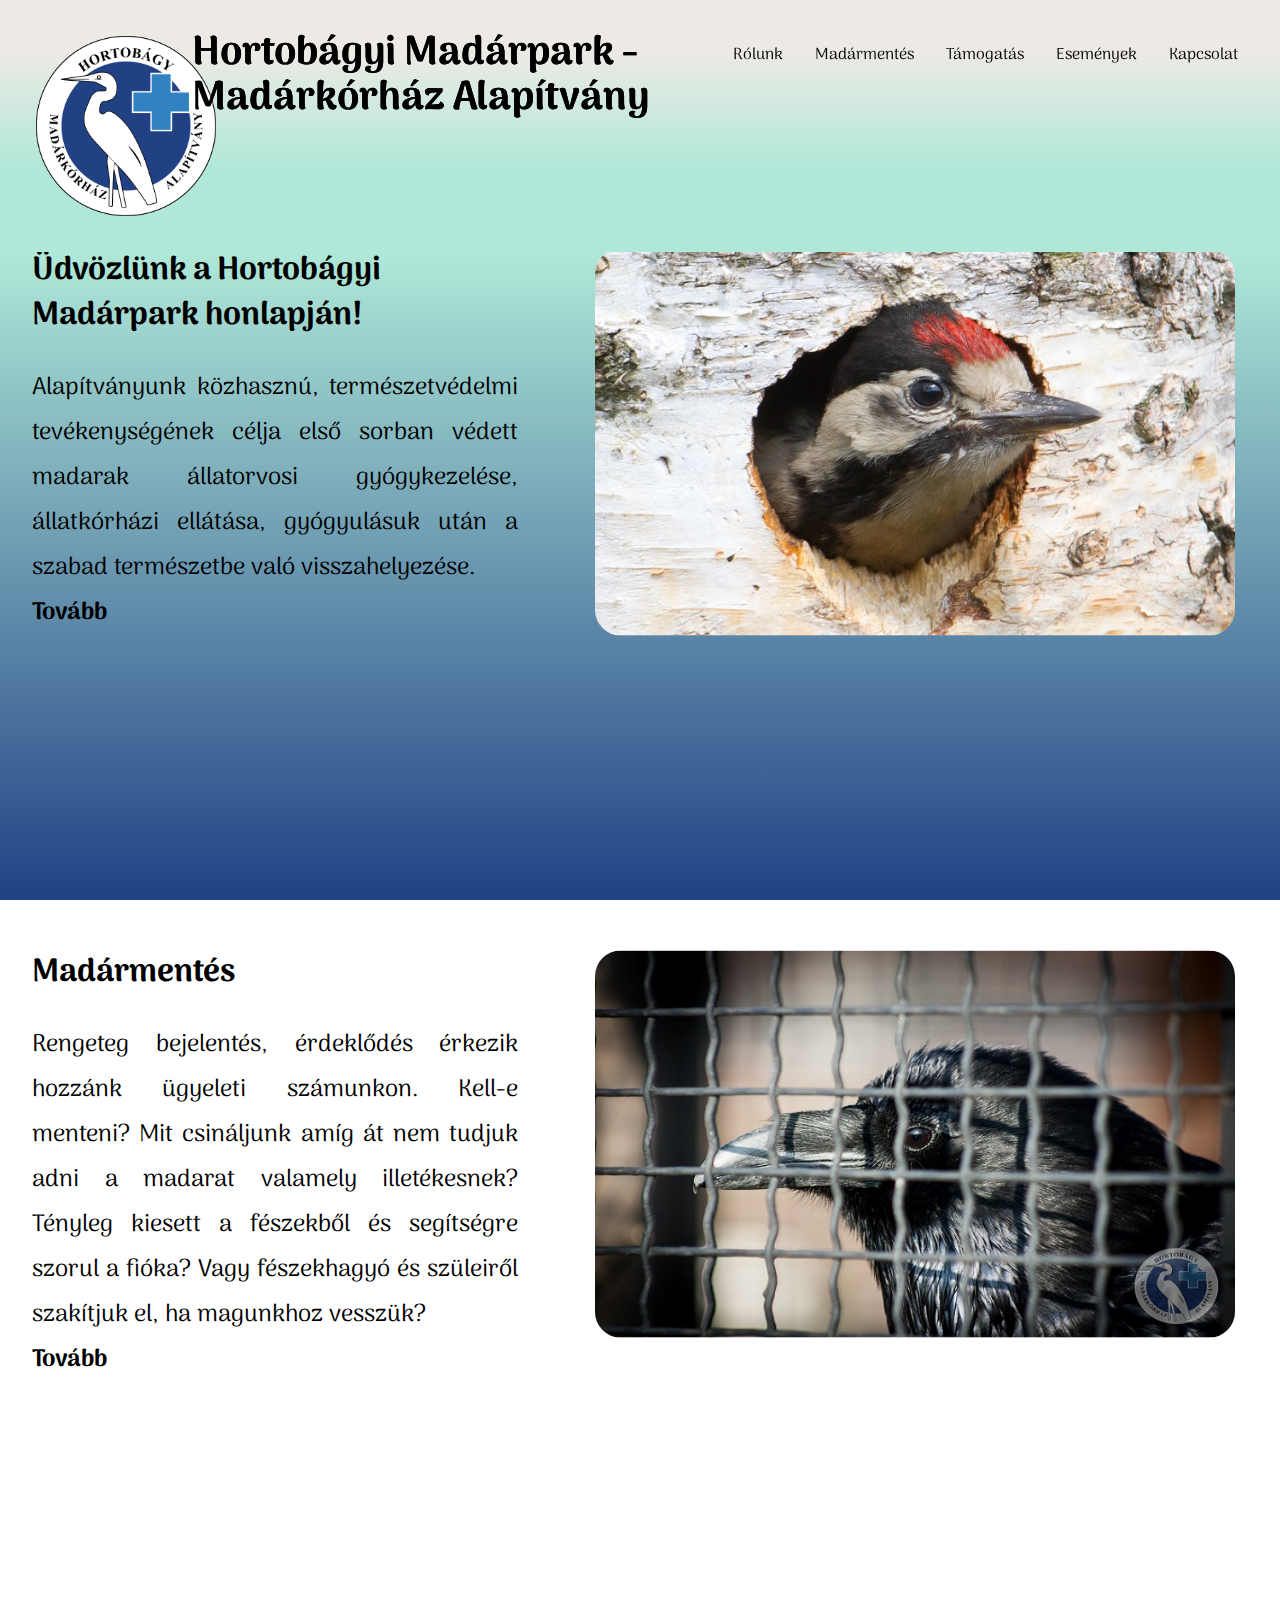
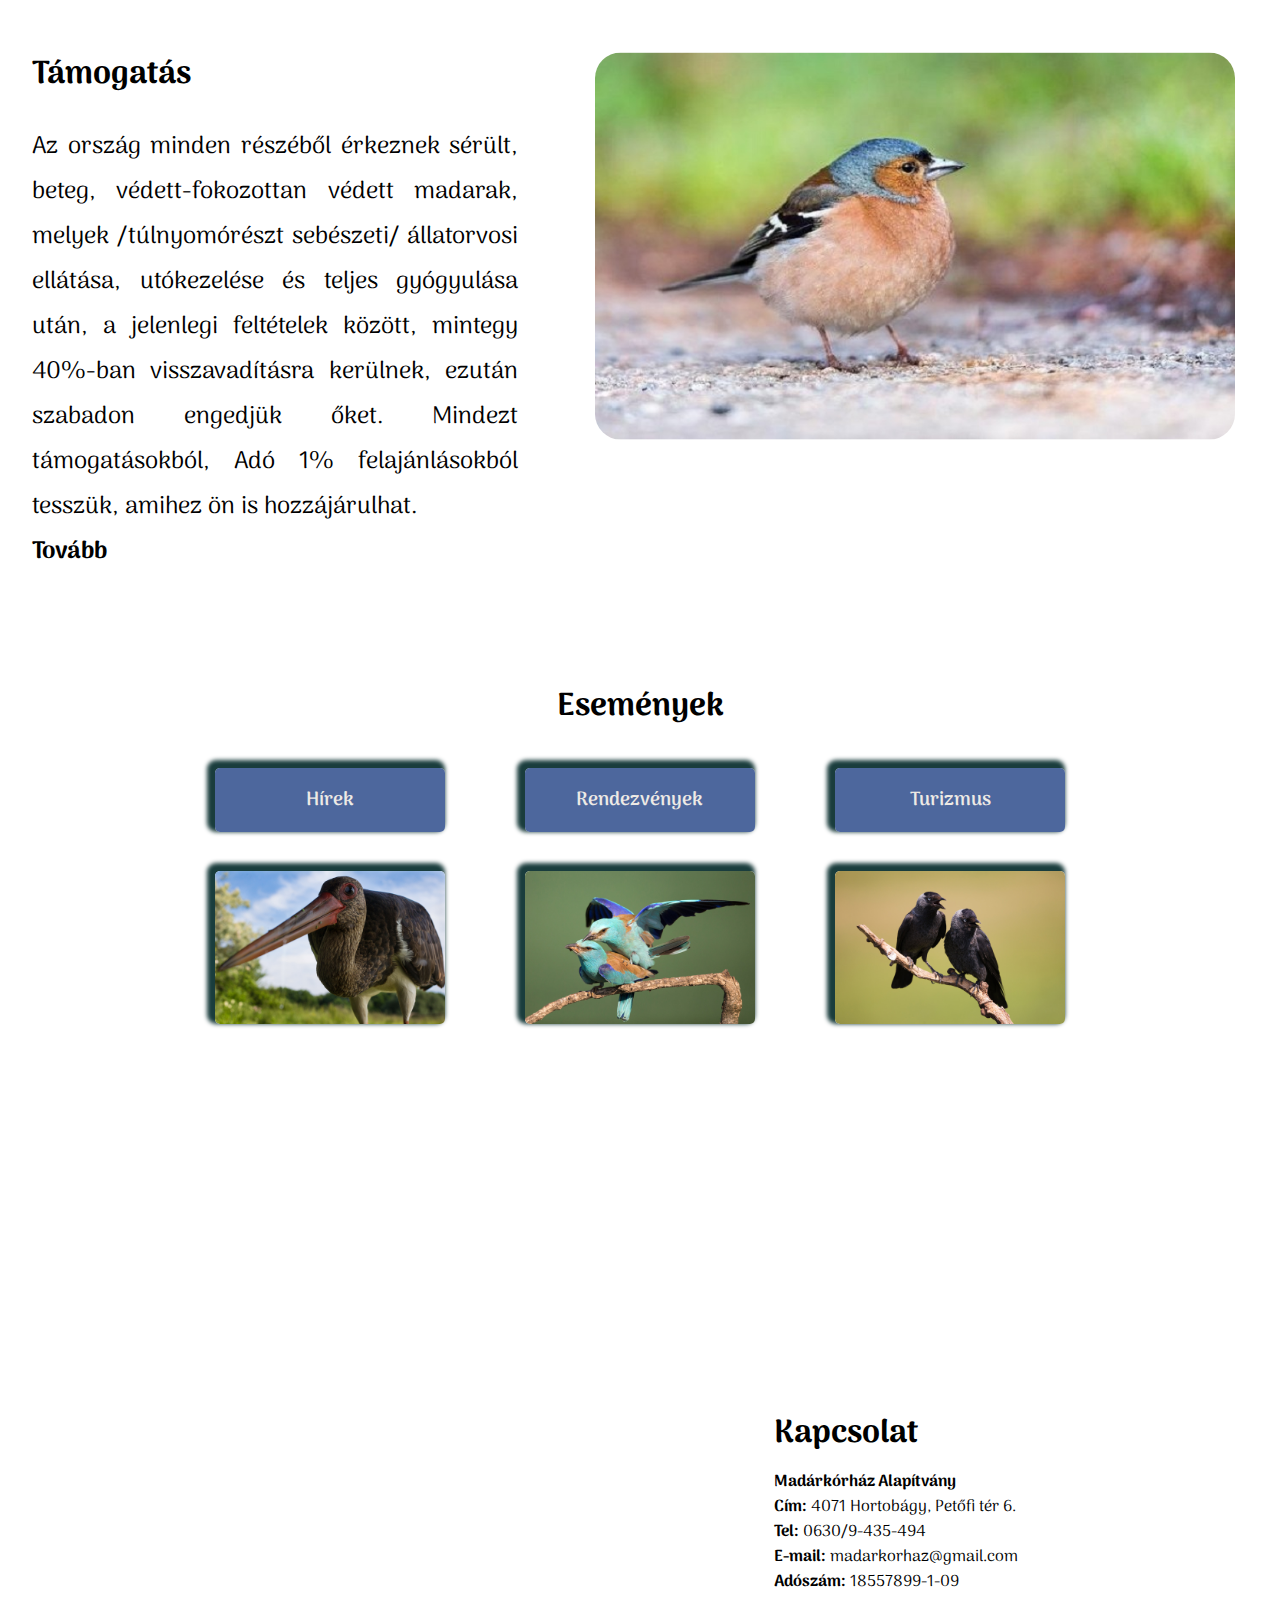
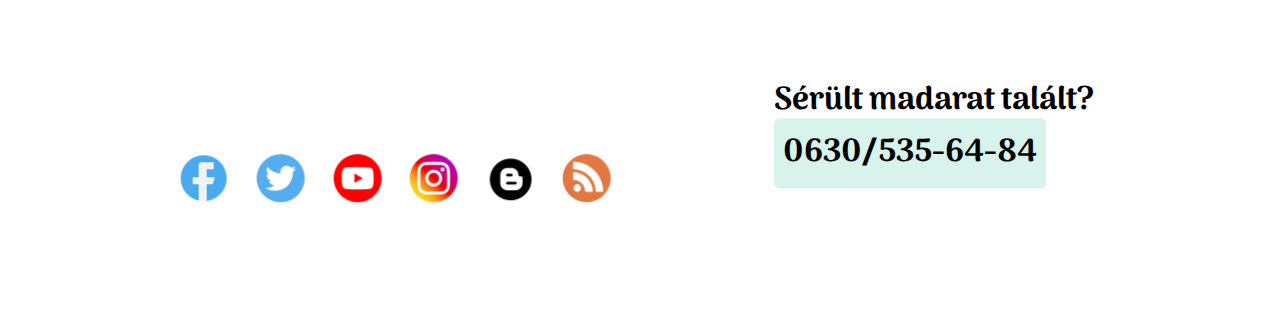
==== commit 724fbb3d: "Update index.html" ====
--- a/mainpage/index.html
+++ b/mainpage/index.html
@@ -18,16 +18,9 @@
     <link rel="stylesheet" href="https://cdnjs.cloudflare.com/ajax/libs/font-awesome/4.7.0/css/font-awesome.min.css">
 
     <script src="../mainpage/script.js"></script>
-
-
 </head>
 
 <body onresize="resizeEvent()">
-    <header>
-    <script src="../mainpage/script.js"></script>
-  
-</head>
-<body>
      <header>
         <img src="../sources/logo-modified.png" alt="Logo" id="logo">
         <p id="title">Hortobágyi Madárpark -
